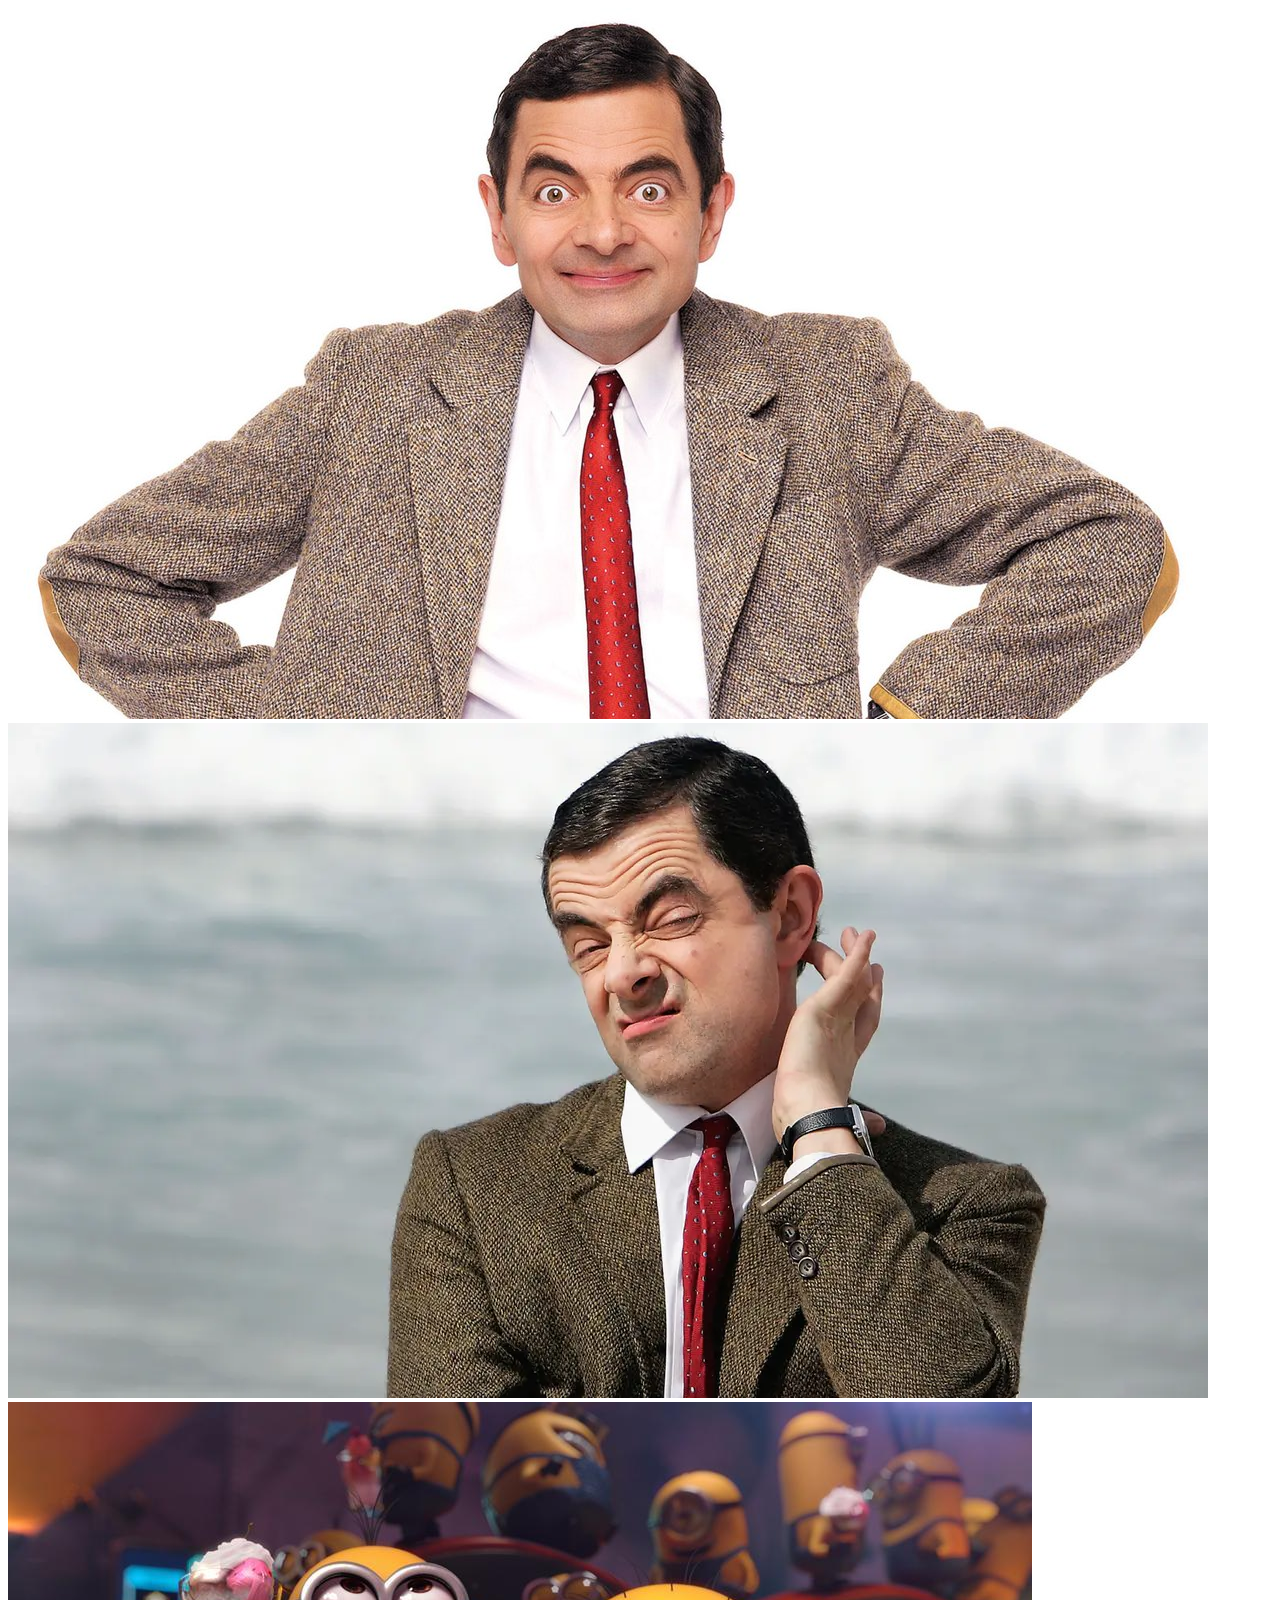
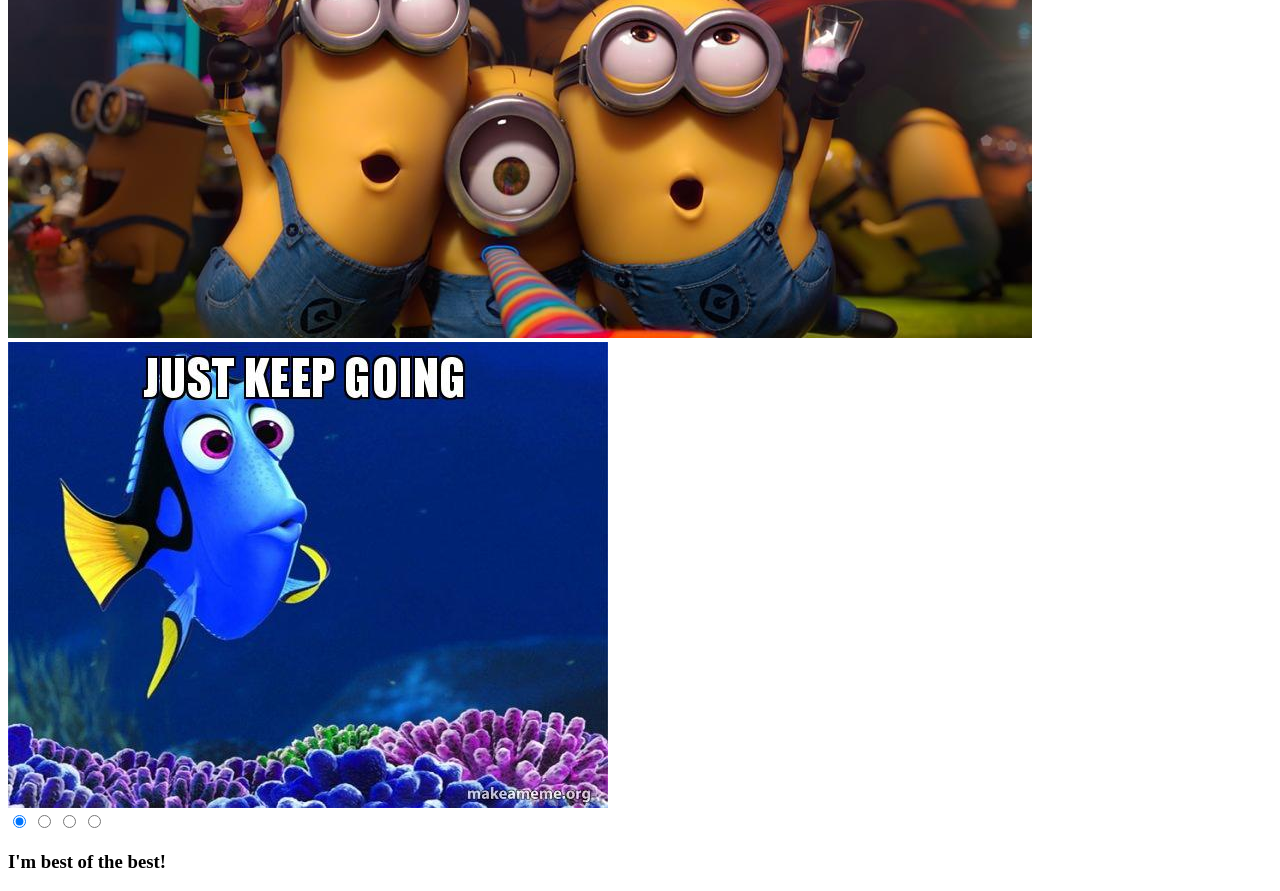
==== index.html @ 3599bc5c "feat: build basic structure (Tue Sep 10 13:09:14 CEST 2024)" ====
<!DOCTYPE html>
<html lang="en">
<head>
  <meta charset="UTF-8">
  <meta name="viewport" content="width=device-width, initial-scale=1.0">
  <title>CSS Mem Slider</title>
  <link rel="stylesheet" href="style.css">
  <link rel="icon" href="./assets/pngwing.com.png" type="image/x-icon">
</head>
<body>


  <div class="slides">
    
    <div class="slide" id="slide1-image">
      <img src="./assets/misterbin1.jpg" alt="first image">
     </div>

     <div class="slide" id="slide1-image">
      <img src="./assets/misterbin2.jpg" alt="second image">
     </div>

     <div class="slide" id="slide1-image">
      <img src="./assets/minions.jpg" alt="third image">
     </div>

     <div class="slide" id="slide1-image">
      <img src="./assets/dory.jpg" alt="forth image">
     </div>

  </div>


  <div>

    <div class="slider">
      <input type="radio" name="slide" id="slide1" checked>
      <input type="radio" name="slide" id="slide2">
      <input type="radio" name="slide" id="slide3">
      <input type="radio" name="slide" id="slide4">
    </div>
  
    <div>
      <h3>I'm best of the best!</h3>
    </div>
    
  </div>


</body>
</html>
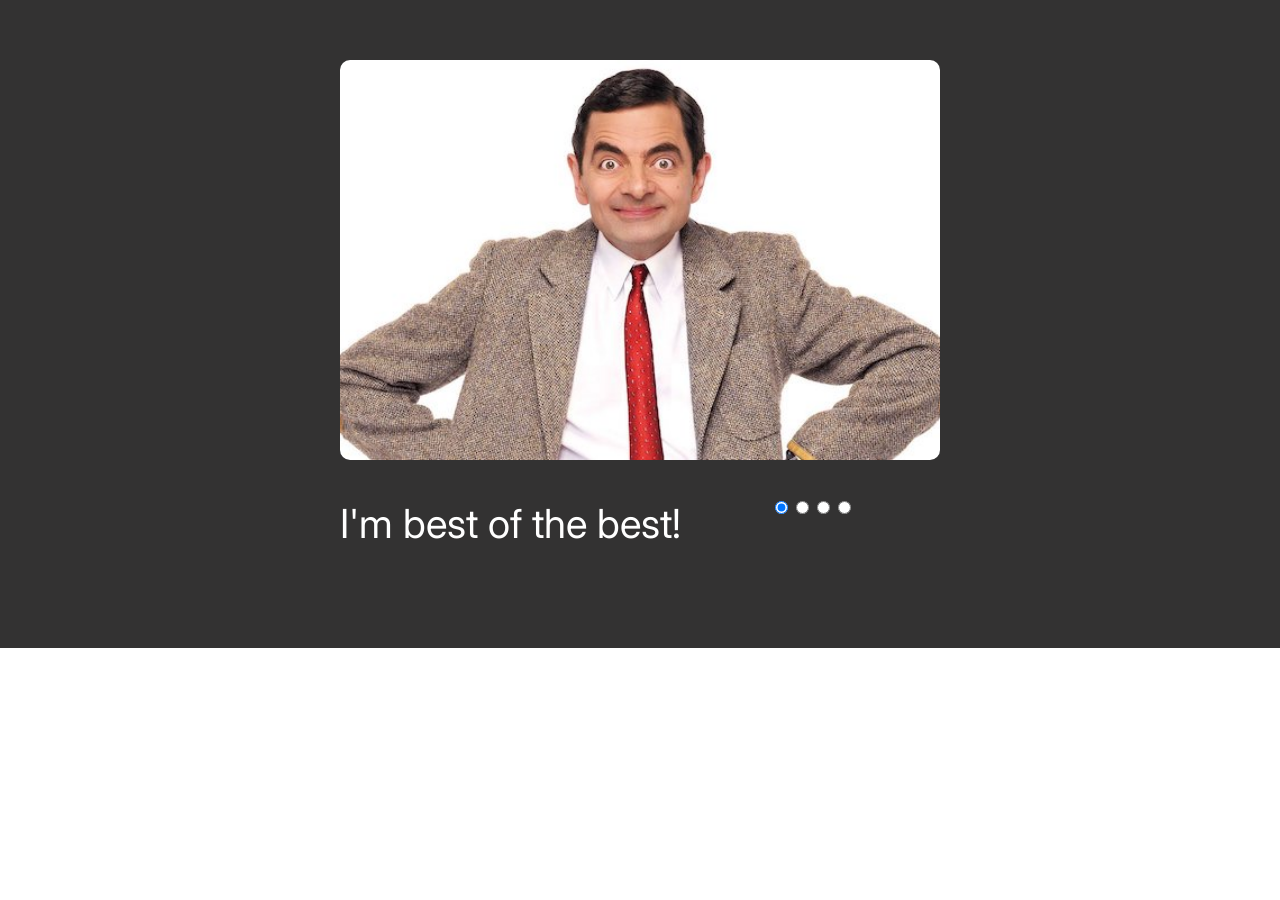
==== commit ac7a7df2: "feat: adds assets styles (Tue Sep 10 17:28:39 CEST 2024)" ====
--- a/index.html
+++ b/index.html
@@ -6,45 +6,54 @@
   <title>CSS Mem Slider</title>
   <link rel="stylesheet" href="style.css">
   <link rel="icon" href="./assets/pngwing.com.png" type="image/x-icon">
+
+  <link rel="preconnect" href="https://fonts.googleapis.com">
+  <link rel="preconnect" href="https://fonts.gstatic.com" crossorigin>
+  <link href="https://fonts.googleapis.com/css2?family=Inter:ital,opsz,wght@0,14..32,100..900;1,14..32,100..900&display=swap" rel="stylesheet">
 </head>
 <body>
 
+<div class="container background">
 
-  <div class="slides">
+  <div class="meme-slider">
+
+    <div class="images">
     
-    <div class="slide" id="slide1-image">
-      <img src="./assets/misterbin1.jpg" alt="first image">
-     </div>
+      <img class="about-image" src="./assets/misterbin1.jpg" alt="image 1">
+      <img class="about-image" src="./assets/misterbin2.jpg" alt="image 2">
+      <img class="about-image" src="./assets/keep-going-almost.jpg" alt="image 3">
+      <img class="about-image" src="./assets/dory.jpg" alt="image 4">
+    </div>
+    
+    
+    <div class="row text-navigation" >
+      <div>
+        <h3>I'm best of the best!</h3>
+      </div>
+  
+      <div class="slider">
+        <input class="slider-settings" type="radio" name="slide" id="slide1" checked>
+        <input class="slider-settings" type="radio" name="slide" id="slide2">
+        <input class="slider-settings" type="radio" name="slide" id="slide3">
+        <input class="slider-settings" type="radio" name="slide" id="slide4">
+      </div>
 
-     <div class="slide" id="slide1-image">
-      <img src="./assets/misterbin2.jpg" alt="second image">
-     </div>
+      <div class="navigation">
+        <label for="slide1" class="circle-button"></label>
+        <label for="slide2" class="circle-button"></label>
+        <label for="slide3" class="circle-button"></label>
+        <label for="slide4" class="circle-button"></label>
+      </div> 
 
-     <div class="slide" id="slide1-image">
-      <img src="./assets/minions.jpg" alt="third image">
-     </div>
-
-     <div class="slide" id="slide1-image">
-      <img src="./assets/dory.jpg" alt="forth image">
-     </div>
-
-  </div>
-
-
-  <div>
-
-    <div class="slider">
-      <input type="radio" name="slide" id="slide1" checked>
-      <input type="radio" name="slide" id="slide2">
-      <input type="radio" name="slide" id="slide3">
-      <input type="radio" name="slide" id="slide4">
     </div>
   
-    <div>
-      <h3>I'm best of the best!</h3>
-    </div>
+ 
+  </div>
     
-  </div>
+  
+
+</div>
+  
 
 
 </body>
--- a/style.css
+++ b/style.css
@@ -0,0 +1,139 @@
+* {
+  margin: 0;
+}
+
+.background {
+  background-size: cover;
+  background-position: center;
+  background-color: #333232;
+}
+
+.container{
+  display: flex;
+  flex-direction: column;
+  justify-content: center;
+  align-items: center; 
+}
+
+.row {
+  display: flex;
+  flex-direction: row;
+}
+
+h3 {
+  font-family: "Inter", sans-serif;
+  font-size: 40px;
+  font-weight: 400;
+  line-height: 120%;
+  color: #FFFFFF;
+}
+
+.text-navigation {
+  display: flex;
+  flex-wrap: wrap;
+  justify-content: space-between;
+  width: 600px;
+  margin-bottom: 100px;
+}
+
+.meme-slider{
+  width:100%;
+  margin: auto;
+  max-width: 600px;
+}
+
+.images {
+  position:relative;
+  width:100%;
+  max-width: 600px;
+  height:400px;
+  margin:auto;
+  overflow:hidden;
+  margin-bottom: 40px;
+  margin-top: 60px;
+}
+
+.about-image {
+  position: absolute;
+  top:0;
+  left:0;
+  width:100%;
+  height:100%;
+  object-fit: cover;
+  opacity:0;
+  animation: fade 16s infinite;
+  border-radius: 10px;
+}
+
+.images img:first-child {
+  opacity:1;
+}
+
+.slider-settings {
+  margin-left: 4px;
+  justify-content: flex-end;
+}
+
+.circle-button{
+  width: 20px;
+  height: 20px;
+  background-color: #0F35EF;
+  border-radius: 2px;
+  border: none;
+  cursor: pointer;
+  transition: background-color 0.3s;
+}
+
+/* .slide img {
+  width: 100%;
+  height: 300px;
+  object-fit: cover;
+}
+
+.caption {
+  text-align: center;
+  font-size: 18px;
+  margin-top: 10px;
+  color: #333;
+} */
+
+/* .sliders {
+  margin-top: 100px;
+  display: flex;
+  flex-direction: column;
+  justify-content: center;
+  align-items: center;
+  position: relative;
+  height: 600px;
+}
+
+.slider {
+  position: absolute;
+}
+
+.sliders > .slider:nth-child(1) {
+  z-index: 1;
+}
+
+img {
+  max-width: 600px;
+  height: 400px;
+}
+
+.text-navigation {
+  display: flex;
+  flex-wrap: wrap;
+  justify-content: space-between;
+  width: 600px;
+  margin-bottom: 100px;
+}
+
+.slider {
+  display: flex;
+  justify-content: flex-end;
+  max-width: 64px;
+}
+
+.slider-settings {
+  margin-left: 8px;
+} */
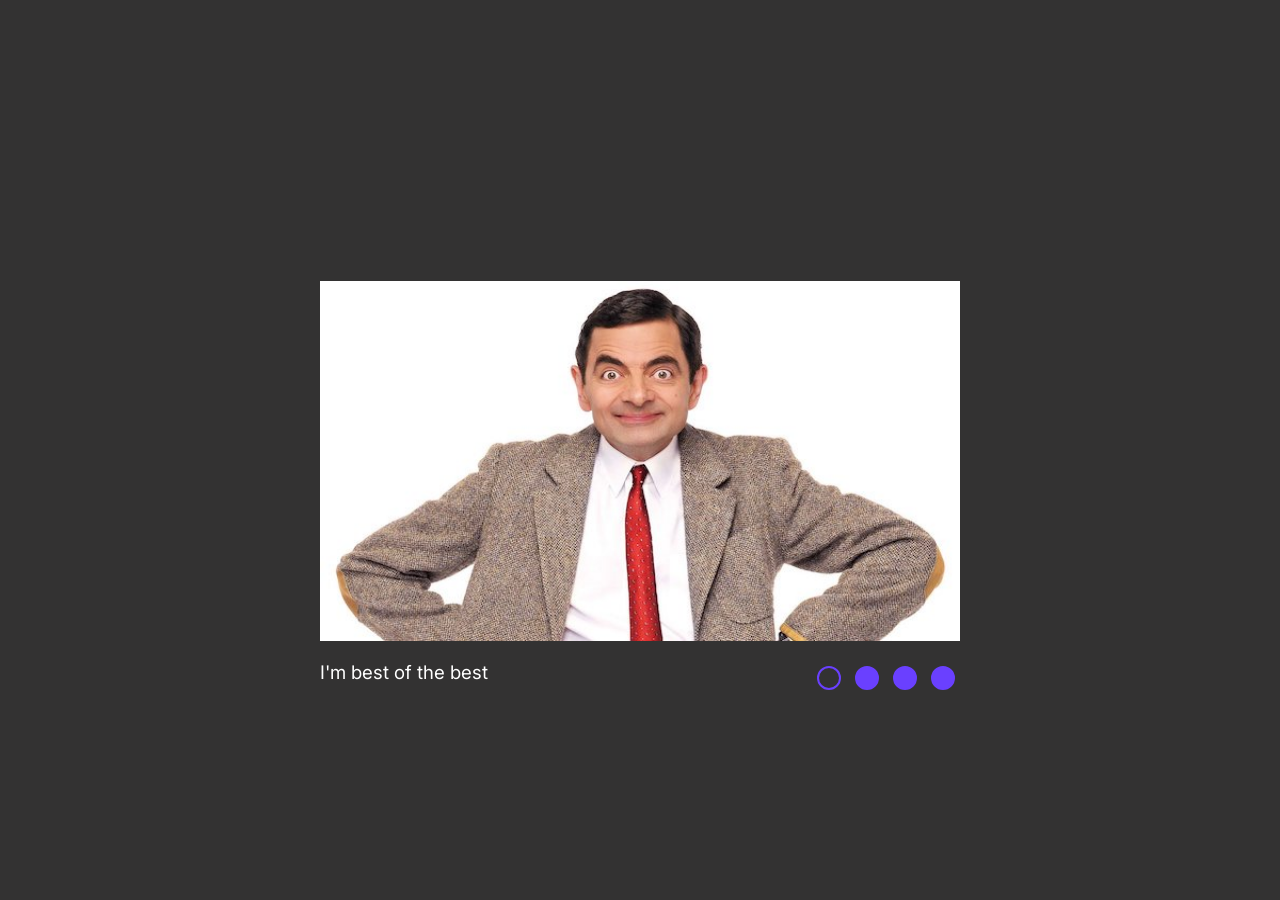
==== commit ac57b368: "feat: add css (Sun Sep 15 21:17:47 CEST 2024)" ====
--- a/index.html
+++ b/index.html
@@ -13,48 +13,45 @@
 </head>
 <body>
 
-<div class="container background">
+  <div class="container">
+    
+    <div class="carousel">
+      <div class="carousel-inner">
+          
+        <div class="placeholder"></div>
+  
+        
+        <input type="radio" name="slides-selectors" id="slide-1-button" checked>
+        <img src="./assets/misterbin1.jpg" alt="...">
 
-  <div class="meme-slider">
+        <input type="radio" name="slides-selectors" id="slide-2-button">
+        <img src="./assets/misterbin2.jpg" alt="...">
 
-    <div class="images">
-    
-      <img class="about-image" src="./assets/misterbin1.jpg" alt="image 1">
-      <img class="about-image" src="./assets/misterbin2.jpg" alt="image 2">
-      <img class="about-image" src="./assets/keep-going-almost.jpg" alt="image 3">
-      <img class="about-image" src="./assets/dory.jpg" alt="image 4">
-    </div>
-    
-    
-    <div class="row text-navigation" >
-      <div>
-        <h3>I'm best of the best!</h3>
+        <input type="radio" name="slides-selectors" id="slide-3-button">
+        <img src="./assets/keep-going-almost.jpg" alt="...">
+
+        <input type="radio" name="slides-selectors" id="slide-4-button">
+        <img src="./assets/dory.jpg" alt="...">
+
+        <div class="carousel-controls">
+          <div class="carousel-selectors">
+            <label for="slide-1-button"></label>
+            <label for="slide-2-button"></label>
+            <label for="slide-3-button"></label>
+            <label for="slide-4-button"></label>
+          </div>
+
+          <div class="carousel-headers">
+            <h3 for="slide-1-button">I'm best of the best</h3>
+            <h3 for="slide-2-button">I'm best of the best of the best</h3>
+            <h3 for="slide-3-button">Keep goin I belive in you</h3>
+            <h3 for="slide-4-button">Don't stop</h3>
+          </div>
+        </div>
       </div>
-  
-      <div class="slider">
-        <input class="slider-settings" type="radio" name="slide" id="slide1" checked>
-        <input class="slider-settings" type="radio" name="slide" id="slide2">
-        <input class="slider-settings" type="radio" name="slide" id="slide3">
-        <input class="slider-settings" type="radio" name="slide" id="slide4">
-      </div>
-
-      <div class="navigation">
-        <label for="slide1" class="circle-button"></label>
-        <label for="slide2" class="circle-button"></label>
-        <label for="slide3" class="circle-button"></label>
-        <label for="slide4" class="circle-button"></label>
-      </div> 
-
     </div>
   
- 
   </div>
-    
-  
-
-</div>
-  
-
 
 </body>
 </html>
--- a/style.css
+++ b/style.css
@@ -1,139 +1,194 @@
-* {
-  margin: 0;
+@keyframes slide-out {
+  0% { left: 100%; }
+  100% { left: 0; }
 }
 
-.background {
-  background-size: cover;
+* {
+	margin: 0;
+	padding: 0;
+	box-sizing: border-box;
+}
+
+.container {
+  background-color: #333232;
   background-position: center;
+  height: 100vh;
+  display: flex;
+  justify-content: center;
+  align-items: center;
+}
+
+.carousel {
+  display: flex;
+  flex-direction: column;
+  position: relative;
+  width: 640px;
+  margin-top: 100px;
+}
+
+.carousel-inner {
+  position: relative;
+  width: 100%;
+  overflow: hidden;
+}
+
+.carousel-inner img {
+  position: absolute;
+  z-index: 0;
+  top: 0;
+  right: 100%;
+  width: 640px;
+  height: 360px;
+
+  transition: right .6s ease-in-out;
+}
+
+.carousel-inner input {
+  display: none;
+}
+
+.carousel-inner > input:checked + img {
+  right: 0;
+  z-index: 1;
+
+  animation: slide-out .6s ease-in-out;
+}
+
+.carousel-inner > input#slide-1-button:checked ~ .carousel-controls > .carousel-selectors > label[for="slide-1-button"] {
   background-color: #333232;
 }
 
-.container{
-  display: flex;
-  flex-direction: column;
-  justify-content: center;
-  align-items: center; 
+.carousel-inner > input#slide-2-button:checked ~ .carousel-controls > .carousel-selectors > label[for="slide-2-button"] {
+  background-color: #333232;
 }
 
-.row {
-  display: flex;
-  flex-direction: row;
+.carousel-inner > input#slide-3-button:checked ~ .carousel-controls > .carousel-selectors > label[for="slide-3-button"] {
+  background-color: #333232;
+}
+
+.carousel-inner > input#slide-4-button:checked ~ .carousel-controls > .carousel-selectors > label[for="slide-4-button"] {
+  background-color: #333232;
+}
+
+.carousel-inner > input#slide-1-button:checked ~ .carousel-controls > .carousel-headers > h3[for="slide-1-button"] {
+  display: block;
+}
+
+.carousel-inner > input#slide-2-button:checked ~ .carousel-controls > .carousel-headers > h3[for="slide-2-button"] {
+  display: block;
+}
+
+.carousel-inner > input#slide-3-button:checked ~ .carousel-controls > .carousel-headers > h3[for="slide-3-button"] {
+  display: block;
+}
+
+.carousel-inner > input#slide-4-button:checked ~ .carousel-controls > .carousel-headers > h3[for="slide-4-button"] {
+  display: block;
+}
+
+
+.carousel-inner > input:not(:checked) ~ .carousel-controls > .carousel-selectors > label {
+  background-color: #6A40FF;
 }
 
 h3 {
+  display: none;
+  color: #FFFFFF;
   font-family: "Inter", sans-serif;
-  font-size: 40px;
   font-weight: 400;
-  line-height: 120%;
-  color: #FFFFFF;
 }
 
-.text-navigation {
-  display: flex;
-  flex-wrap: wrap;
-  justify-content: space-between;
-  width: 600px;
-  margin-bottom: 100px;
+.carousel-item > input:checked ~ h3 {
+  display: inline;
 }
 
-.meme-slider{
-  width:100%;
-  margin: auto;
-  max-width: 600px;
+.placeholder {
+  position: relative;
+  width: 640px;
+  height: 360px;
+  z-index: -1;
 }
 
-.images {
-  position:relative;
-  width:100%;
-  max-width: 600px;
-  height:400px;
-  margin:auto;
-  overflow:hidden;
-  margin-bottom: 40px;
-  margin-top: 60px;
-}
-
-.about-image {
-  position: absolute;
-  top:0;
-  left:0;
-  width:100%;
-  height:100%;
-  object-fit: cover;
-  opacity:0;
-  animation: fade 16s infinite;
-  border-radius: 10px;
-}
-
-.images img:first-child {
-  opacity:1;
-}
-
-.slider-settings {
-  margin-left: 4px;
+.carousel-indicators {
+  display: flex;
   justify-content: flex-end;
 }
 
-.circle-button{
-  width: 20px;
-  height: 20px;
-  background-color: #0F35EF;
-  border-radius: 2px;
-  border: none;
-  cursor: pointer;
-  transition: background-color 0.3s;
+label {
+  display: inline-block;
+  padding: 10px;
+  margin: 5px;
+  border: 2px solid #6A40FF;
+  border-radius: 50%;
 }
 
-/* .slide img {
-  width: 100%;
-  height: 300px;
-  object-fit: cover;
+@media (min-width: 768px) {
+  .carousel-controls {
+    display: flex;
+    flex-direction: row-reverse;
+    justify-content: space-between;
+
+    margin: 20px 0;
+  }
+
+  label:hover {
+    background-color: #ffffff !important;
+    border-color: #ffffff !important;
+    cursor: pointer;
+  }
 }
 
-.caption {
-  text-align: center;
-  font-size: 18px;
-  margin-top: 10px;
-  color: #333;
-} */
+@media (max-width: 767px) {
+  .carousel {
+    width: 320px;
+  }
 
-/* .sliders {
-  margin-top: 100px;
-  display: flex;
-  flex-direction: column;
-  justify-content: center;
-  align-items: center;
-  position: relative;
-  height: 600px;
+  .carousel-controls {
+    display: flex;
+    flex-direction: column;
+    
+  }
+
+  .carousel-selectors {
+    display: flex;
+    justify-content: center;
+    margin-top:20px;
+
+  }
+
+  .carousel {
+    display: flex;
+    justify-content: center;
+    align-items: center;
+    height: 100%;
+  }
+
+  .carousel-inner {
+    width: 240px;
+  }
+
+  .carousel-inner img {
+    width: 240px;
+    height: 135px;
+  }
+
+  .placeholder {
+    width: 240px;
+    height: 135px;
+    object-fit:cover; 
+  }
+
+  .carousel-headers{
+    display:flex;
+    justify-content: center;
+    margin-top:20px;
+  }
+
+  label {
+    padding: 5px;
+  }
+
+  h3 {
+    font-size: 16px;
+  }
 }
-
-.slider {
-  position: absolute;
-}
-
-.sliders > .slider:nth-child(1) {
-  z-index: 1;
-}
-
-img {
-  max-width: 600px;
-  height: 400px;
-}
-
-.text-navigation {
-  display: flex;
-  flex-wrap: wrap;
-  justify-content: space-between;
-  width: 600px;
-  margin-bottom: 100px;
-}
-
-.slider {
-  display: flex;
-  justify-content: flex-end;
-  max-width: 64px;
-}
-
-.slider-settings {
-  margin-left: 8px;
-} */
